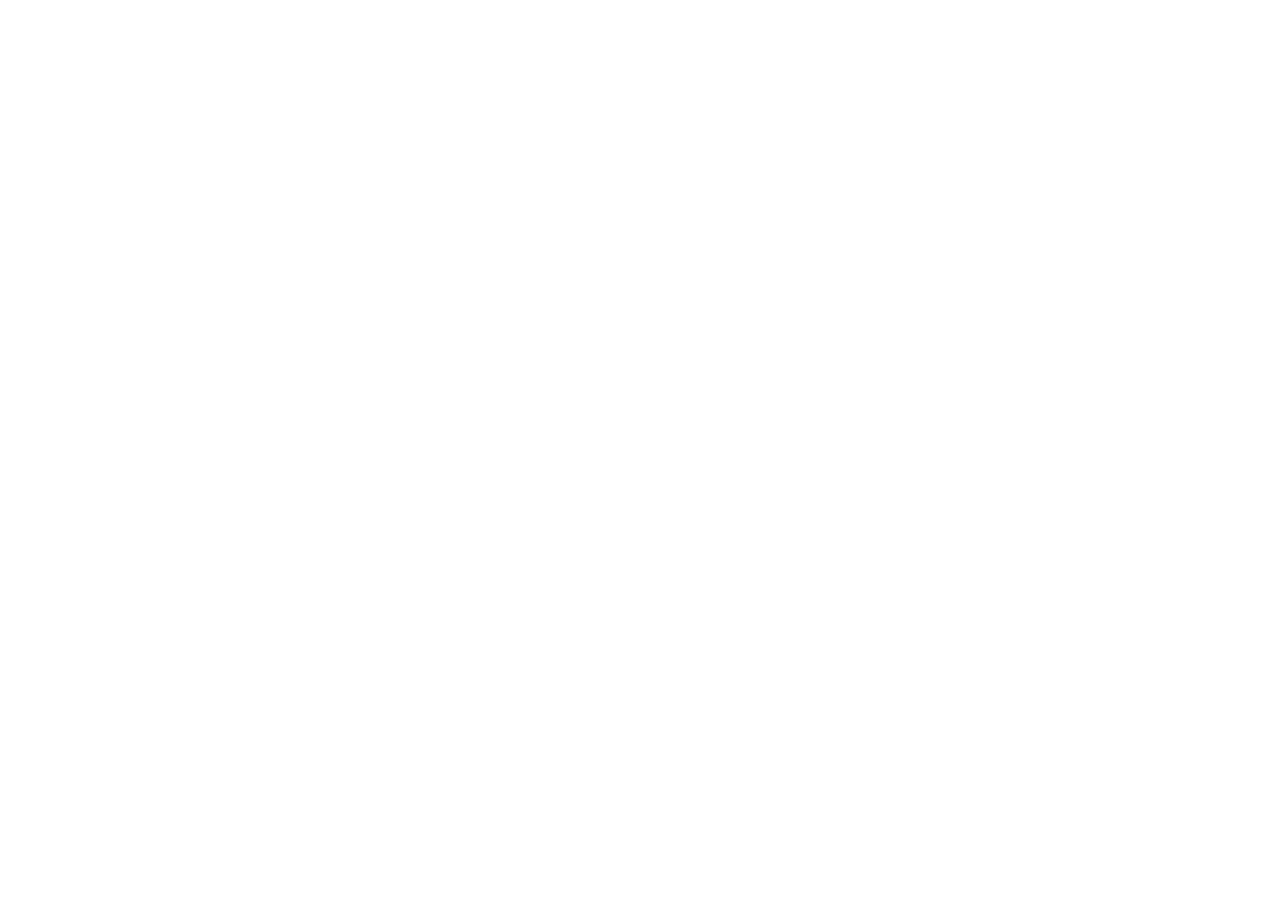
==== undersider/brands.html @ 52b518b6 "header & nav done, alle sider oprettet." ====
<!-- Fortæller det er html5 -->
<!DOCTYPE html>
<!-- html starter og slutter hele dokumentet / lang=da: Fortæller siden er på dansk -->
<html lang="da">

<!-- I <head> har man opsætning - alt det som man ikke ser som selve indholdet -->
<head>

    <!-- Sætter tegnsætning til utf-8 som bl.a. tillader danske bogstaver -->
    <meta charset="utf-8">

    <!-- Titel som ses oppe i browserens tab mv. -->
    <title>Sigende titel</title>

    <!-- Metatags der fortæller at søgemaskiner er velkomne, hvem der udgiver siden og copyright information -->
    <meta name="description" content="">
    <meta name="keywords" content="">
    <meta name="robots" content="All">
    <meta name="author" content="Udgiver">
    <meta name="copyright" content="Information om copyright">
    <meta property="og:title" content="titel">
    <meta property="og:type" content="website">
    <meta property="og:url" content="http://www. .dk">
    <meta property="og:image" content="https://www. .dk/img.jpg">
    <meta property="og:description" content="Beskrivelse">
    <meta property="og:locale" content="da_DK">

    <!-- Sikrer man kan benytte CSS ved at tilkoble en CSS fil -->
    <link href="css/styles.css" rel="stylesheet" type="text/css">

    <!-- Sikrer den vises korrekt på mobil, tablet mv. ved at tage ift. skærmstørrelse -->
    <meta name="viewport" content="width=device-width, initial-scale=1">

</head>

<!-- i <body> har man alt indhold på siden -->
<body>

<script src="https://ajax.googleapis.com/ajax/libs/jquery/1.12.4/jquery.min.js"></script>

<script>
    $(document).ready(function (e) {

    });


</script>

<script src="https://ajax.googleapis.com/ajax/libs/jquery/3.3.1/jquery.min.js"></script>
<script>
    $(document).ready(function () {
        $("button").click(function () {
            $.getJSON("package.json", function (result) {
                $("#json").html(result.persons[0].navn + " " + result.persons[0].interesser[0]);

                $.each(result.persons[0].interesser, function (i, interesse) {
                    $("#interesser").append(interesse + " ");
                });
            });
        });
    });
</script>

</body>
</html>
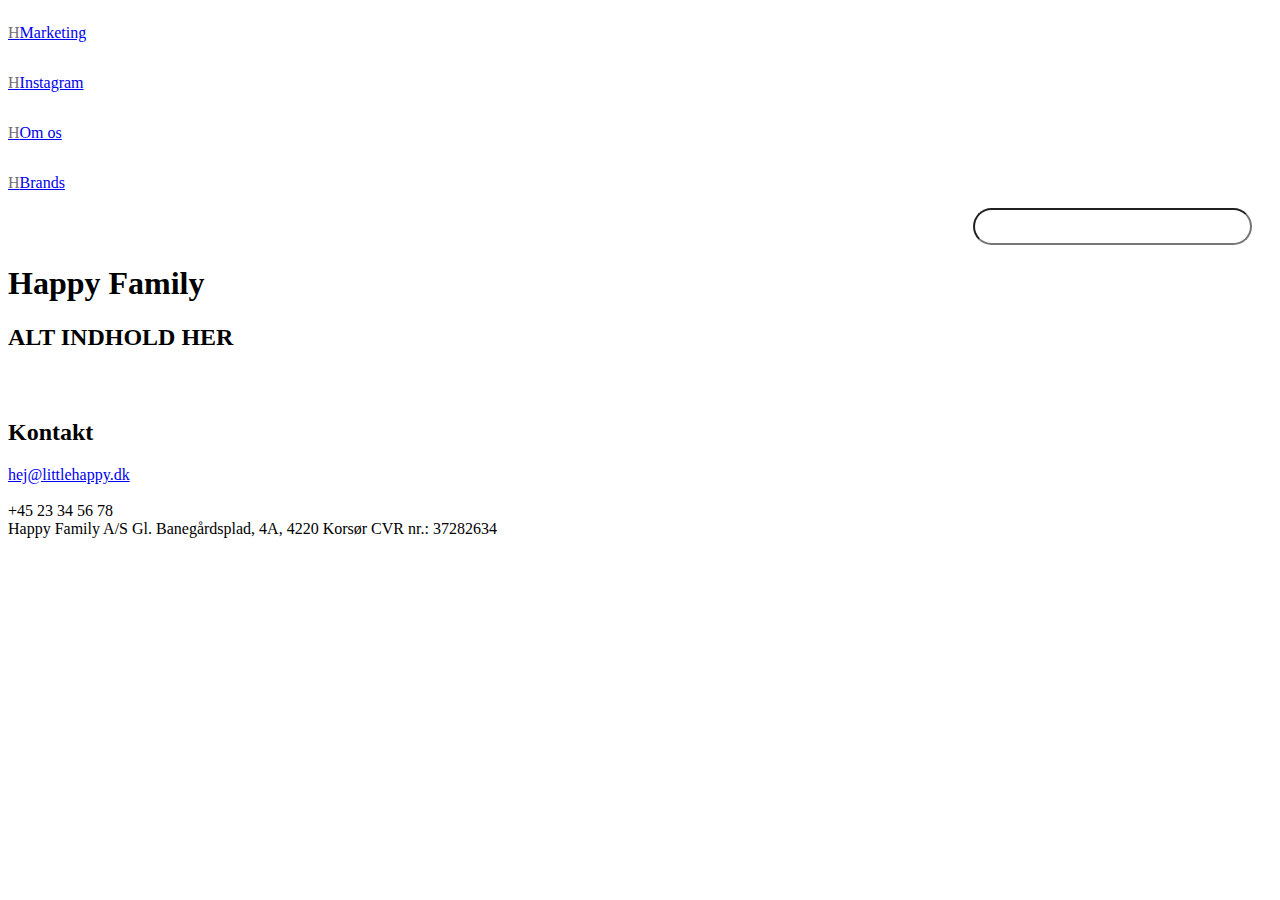
==== commit 7f11a73d: "footer done" ====
--- a/undersider/brands.html
+++ b/undersider/brands.html
@@ -10,7 +10,7 @@
     <meta charset="utf-8">
 
     <!-- Titel som ses oppe i browserens tab mv. -->
-    <title>Sigende titel</title>
+    <title>Forside</title>
 
     <!-- Metatags der fortæller at søgemaskiner er velkomne, hvem der udgiver siden og copyright information -->
     <meta name="description" content="">
@@ -26,40 +26,79 @@
     <meta property="og:locale" content="da_DK">
 
     <!-- Sikrer man kan benytte CSS ved at tilkoble en CSS fil -->
-    <link href="css/styles.css" rel="stylesheet" type="text/css">
+    <link href="//css/styles.css" rel="stylesheet" type="text/css">
 
     <!-- Sikrer den vises korrekt på mobil, tablet mv. ved at tage ift. skærmstørrelse -->
     <meta name="viewport" content="width=device-width, initial-scale=1">
+    <link href="https://fonts.googleapis.com/css?family=Poppins" rel="stylesheet">
+    <link rel="stylesheet" href="https://use.fontawesome.com/releases/v5.8.2/css/all.css" integrity="sha384-oS3vJWv+0UjzBfQzYUhtDYW+Pj2yciDJxpsK1OYPAYjqT085Qq/1cq5FLXAZQ7Ay" crossorigin="anonymous">
+
+
+
 
 </head>
 
 <!-- i <body> har man alt indhold på siden -->
 <body>
+<div class="bb">
 
-<script src="https://ajax.googleapis.com/ajax/libs/jquery/1.12.4/jquery.min.js"></script>
+    <nav style="width: 100%; ">
 
-<script>
-    $(document).ready(function (e) {
+        <div style="width: 100%; position: relative">
 
-    });
+            <div id="mySidenav" class="sidenav">
+                <a href="marketing.html" id="about" style="display: flex; flex-flow: row nowrap"><i class="fas fa-bullhorn fa-lg" style="padding-top: 7px"></i> <p style="color: #707070">H</p> <p style="font-family: 'Javacom'">Marketing</p></a>
+                <a href="instagram.html" id="blog" style="display: flex; flex-flow: row nowrap"><i class="fab fa-instagram fa-lg" style="padding-top: 7px"></i> <p style="color: #707070">H</p> <p style="font-family: 'Javacom'">Instagram</p></a>
+                <a href="omos.html" id="projects" style="display: flex; flex-flow: row nowrap"><i class="fas fa-heart fa-lg" style="padding-top: 7px"></i> <p style="color: #707070">H</p> <p style="font-family: 'Javacom'">Om os</p></a>
+                <a href="brands.html" id="contact" style="display: flex; flex-flow: row nowrap"><i class="fas fa-bars fa-lg" style="padding-top: 7px"></i> <p style="color: #707070">H</p> <p style="font-family: 'Javacom'">Brands</p></a>
+            </div>
 
+        </div>
 
-</script>
+    </nav>
 
-<script src="https://ajax.googleapis.com/ajax/libs/jquery/3.3.1/jquery.min.js"></script>
-<script>
-    $(document).ready(function () {
-        $("button").click(function () {
-            $.getJSON("package.json", function (result) {
-                $("#json").html(result.persons[0].navn + " " + result.persons[0].interesser[0]);
+    <header style="position: relative">
 
-                $.each(result.persons[0].interesser, function (i, interesse) {
-                    $("#interesser").append(interesse + " ");
-                });
-            });
-        });
-    });
-</script>
+        <div>
+            <input type="text" style="position: absolute;right: 10px; margin-right: 10px;margin-bottom: 40px; font-size: 20px; padding:5px; border-radius: 50px;display: block;">
+        </div>
+
+        <br> <br>
+
+        <a href="//index.html" style="text-decoration: none; color: black" itemscope itemtype="http://schema.org/Hotel">
+            <h1 itemprop="name">Happy Family</h1>
+        </a>
+
+    </header>
+
+    <section style="position: relative" class="Fsec">
+
+        <h2>ALT INDHOLD HER</h2>
+
+    </section>
+
+    <footer itemscope itemtype="http://schema.org/Organization">
+
+        <div class="footerFlex">
+            <div style="color: white; margin-top: 30px">
+                <a href="" target="_blank"><i class="fab fa-instagram fa-5x" style="margin: 20px"></i></a>
+                <a href="" target="_blank"><i class="fab fa-facebook fa-5x" style="margin: 20px"></i></a>
+            </div>
+
+            <div>
+                <h2>Kontakt</h2>
+                <i class="far fa-envelope fa-lg"></i><a href="mailto:hej@littlehappy.dk?Subject=Hej%20Happy%20Family" itemprop="email"> hej@littlehappy.dk</a>
+                <br><br>
+                <i class="fas fa-phone fa-lg"></i><a itemprop="telephone"> +45 23 34 56 78</a>
+
+            </div>
+        </div>
+
+        <div class="bottomLine"><span itemtype="legalName">Happy Family A/S</span>   <span itemprop="address">Gl. Banegårdsplad, 4A, 4220 Korsør</span>   <span>CVR nr.: 37282634</span>   </div>
+
+    </footer>
+
+</div>
 
 </body>
 </html>
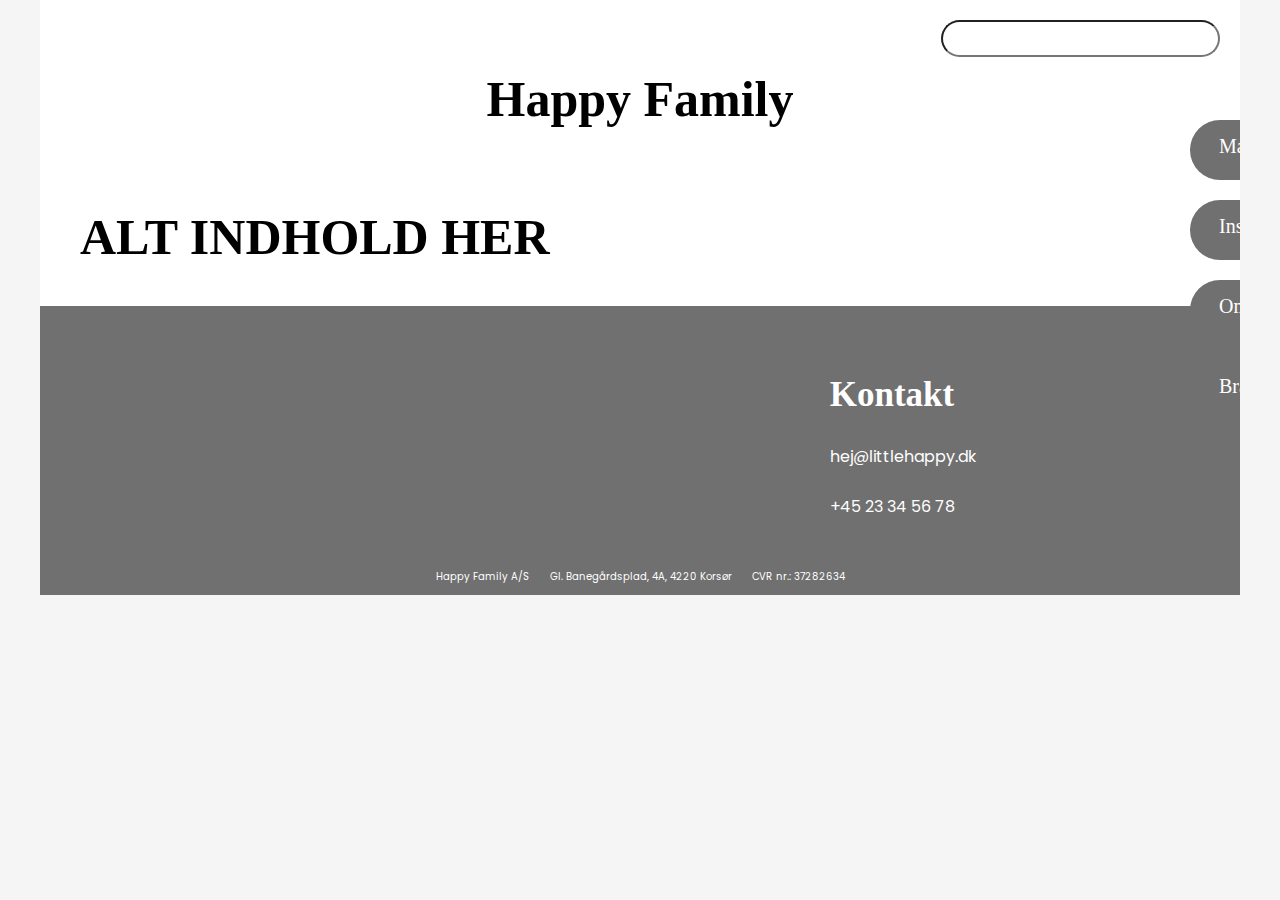
==== commit 542d11a6: "opsætning done" ====
--- a/undersider/brands.html
+++ b/undersider/brands.html
@@ -26,7 +26,7 @@
     <meta property="og:locale" content="da_DK">
 
     <!-- Sikrer man kan benytte CSS ved at tilkoble en CSS fil -->
-    <link href="//css/styles.css" rel="stylesheet" type="text/css">
+    <link href="../css/styles.css" rel="stylesheet" type="text/css">
 
     <!-- Sikrer den vises korrekt på mobil, tablet mv. ved at tage ift. skærmstørrelse -->
     <meta name="viewport" content="width=device-width, initial-scale=1">
@@ -65,7 +65,7 @@
 
         <br> <br>
 
-        <a href="//index.html" style="text-decoration: none; color: black" itemscope itemtype="http://schema.org/Hotel">
+        <a href="../index.html" style="text-decoration: none; color: black" itemscope itemtype="http://schema.org/Hotel">
             <h1 itemprop="name">Happy Family</h1>
         </a>
 
--- a/css/styles.css
+++ b/css/styles.css
@@ -0,0 +1,129 @@
+* {
+  -webkit-box-sizing: border-box;
+  box-sizing: border-box; }
+
+body {
+  margin: 0;
+  font-family: 'Poppins', sans-serif;
+  background-color: whitesmoke; }
+
+.bb {
+  width: 100%;
+  max-width: 1200px;
+  margin: 0 auto;
+  background-color: white;
+  overflow: hidden;
+  z-index: 0; }
+
+h1 {
+  margin: 0;
+  padding: 0;
+  font-family: "javacom";
+  font-size: 50px;
+  text-align: center; }
+
+h2, h3, h4, h5, h6 {
+  font-family: "Javacom"; }
+
+ul, ol {
+  margin: 0;
+  padding: 0;
+  list-style-position: inside; }
+
+li {
+  margin: 0; }
+
+p {
+  margin: 0;
+  padding: 0; }
+
+img {
+  display: block;
+  max-width: 100%;
+  height: auto; }
+
+#mySidenav a {
+  position: absolute;
+  right: -150px;
+  transition: 0.3s;
+  padding: 15px;
+  width: 200px;
+  text-decoration: none;
+  font-size: 20px;
+  color: white;
+  border-radius: 50px 0 0 50px;
+  z-index: 500; }
+
+#mySidenav a:hover {
+  right: 0; }
+
+#about {
+  top: 120px;
+  background-color: #707070;
+  z-index: 500; }
+
+#blog {
+  top: 200px;
+  background-color: #707070;
+  z-index: 500; }
+
+#projects {
+  top: 280px;
+  background-color: #707070;
+  z-index: 500; }
+
+#contact {
+  top: 360px;
+  background-color: #707070;
+  z-index: 500; }
+
+header {
+  width: 100%;
+  margin-top: 0;
+  padding-top: 20px;
+  padding-bottom: 40px; }
+  header h2 {
+    font-size: 20px; }
+
+footer {
+  width: 100%;
+  background-color: #707070;
+  padding: 40px 40px 0 40px;
+  color: white; }
+  footer h2 {
+    font-size: 35px;
+    line-height: 40px; }
+  footer a {
+    text-decoration: none;
+    color: white; }
+
+.footerFlex {
+  display: flex;
+  flex-flow: row wrap;
+  justify-content: space-around; }
+
+.bottomLine {
+  margin-top: 40px;
+  bottom: 10px;
+  color: white;
+  font-size: 10px;
+  display: flex;
+  flex-flow: row nowrap;
+  justify-content: center; }
+  .bottomLine span {
+    margin: 10px; }
+
+@media screen and (max-width: 350px) {
+  .Fsec h2 {
+    margin: 0;
+    font-size: 20px; } }
+@media screen and (min-width: 768px) {
+  .Fsec h2 {
+    margin: 30px;
+    font-size: 40px; } }
+@media screen and (min-width: 992px) {
+  .Fsec h2 {
+    margin: 40px;
+    font-size: 50px; } }
+
+/*# sourceMappingURL=styles.css.map */
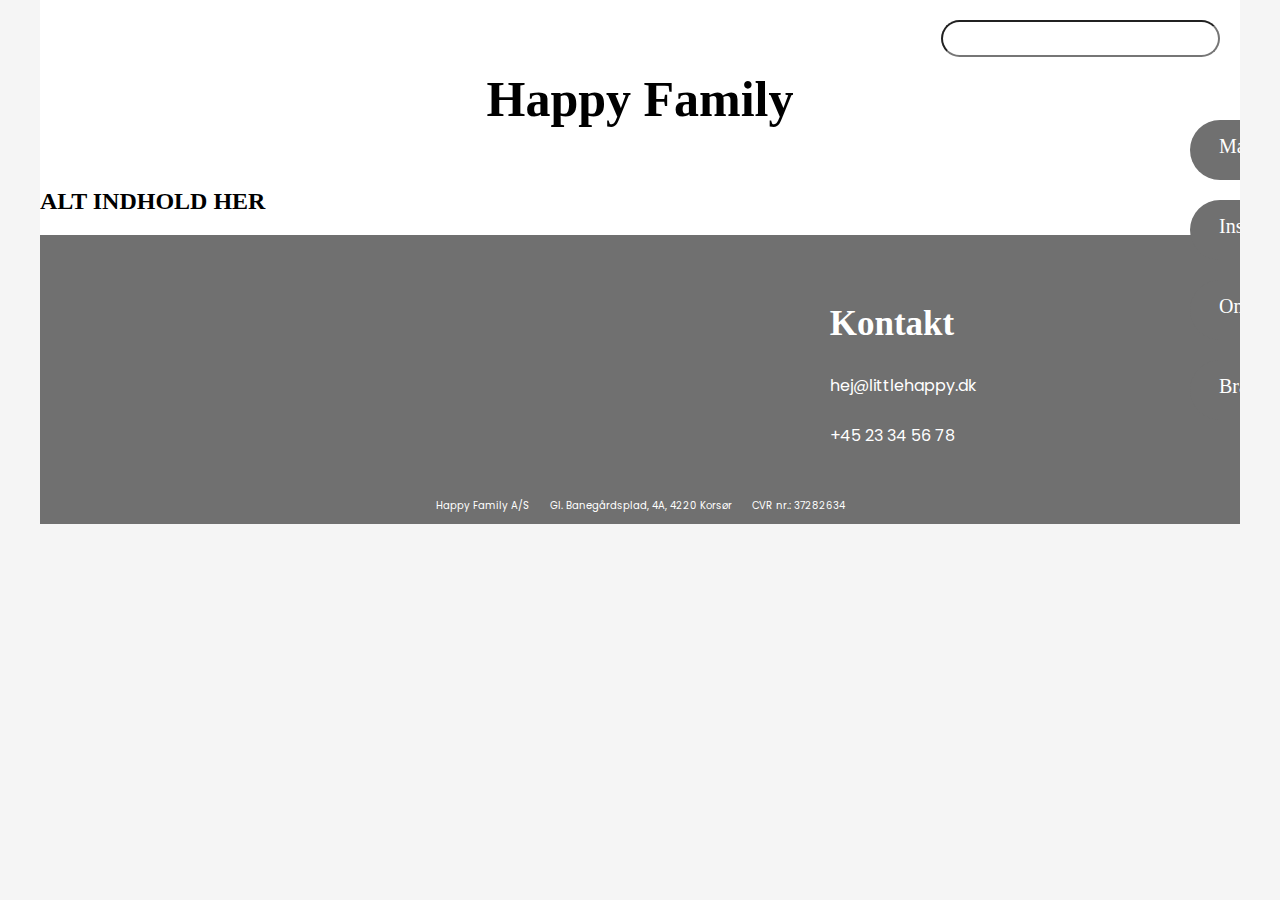
==== commit 97eaa7da: "opsætning done" ====
--- a/undersider/brands.html
+++ b/undersider/brands.html
@@ -71,7 +71,7 @@
 
     </header>
 
-    <section style="position: relative" class="Fsec">
+    <section>
 
         <h2>ALT INDHOLD HER</h2>
 
--- a/css/styles.css
+++ b/css/styles.css
@@ -85,6 +85,95 @@
   header h2 {
     font-size: 20px; }
 
+.secTwoIndex {
+  width: 100%;
+  background-color: white;
+  color: #707070;
+  padding: 80px 40px;
+  text-align: center; }
+  .secTwoIndex h2 {
+    font-size: 40px; }
+  .secTwoIndex p {
+    width: 100%;
+    max-width: 500px;
+    margin: 20px auto; }
+  .secTwoIndex img {
+    width: 100%;
+    max-width: 700px;
+    height: auto;
+    margin: 50px auto 30px auto; }
+
+.secMarketing {
+  background-image: url("../images/konkurrence-littlehappy-look2019-collage.jpg");
+  background-size: cover;
+  background-repeat: no-repeat;
+  background-position: center;
+  padding: 30px; }
+
+.secMarketingInner {
+  width: 100%;
+  max-width: 900px;
+  background-color: white;
+  color: #707070;
+  padding: 80px 40px;
+  margin: auto;
+  text-align: center; }
+  .secMarketingInner h2 {
+    font-size: 40px; }
+  .secMarketingInner p {
+    width: 100%;
+    max-width: 500px;
+    margin: 20px auto; }
+  .secMarketingInner img {
+    width: 100%;
+    max-width: 400px;
+    height: auto;
+    margin: 50px auto 30px auto; }
+
+.secInsta {
+  background-image: url("../images/forside:vision.jpg");
+  background-size: cover;
+  background-repeat: no-repeat;
+  background-position: center;
+  padding: 20px; }
+
+.secInstaInner {
+  width: 100%;
+  background-color: white;
+  color: #707070;
+  text-align: center;
+  padding: 80px 30px; }
+  .secInstaInner h2 {
+    font-size: 30px;
+    margin: 20px auto;
+    max-width: 600px; }
+
+.instaPicsRound {
+  width: 100%; }
+
+.roundImg1 {
+  margin-left: 20px; }
+
+.roundImg2 {
+  float: right;
+  margin-right: 20px;
+  margin-bottom: 20px; }
+
+.roundImg3 {
+  margin-left: 30px;
+  top: 240px; }
+
+.InstaPicsSquare {
+  padding: 100px 20px; }
+
+.squarePic {
+  width: 100%;
+  max-width: 700px;
+  margin: auto; }
+  .squarePic img {
+    width: 100%;
+    height: auto; }
+
 footer {
   width: 100%;
   background-color: #707070;
@@ -116,11 +205,26 @@
 @media screen and (max-width: 350px) {
   .Fsec h2 {
     margin: 0;
-    font-size: 20px; } }
+    font-size: 20px; }
+
+  .secMarketing {
+    padding: 20px; } }
+@media screen and (min-width: 400px) {
+  .secInstaInner h2 {
+    font-size: 40px; }
+
+  .instaPicsRound {
+    display: flex;
+    width: 100%;
+    flex-flow: row nowrap;
+    justify-content: center; } }
 @media screen and (min-width: 768px) {
   .Fsec h2 {
     margin: 30px;
-    font-size: 40px; } }
+    font-size: 40px; }
+
+  .secMarketing {
+    padding: 60px; } }
 @media screen and (min-width: 992px) {
   .Fsec h2 {
     margin: 40px;
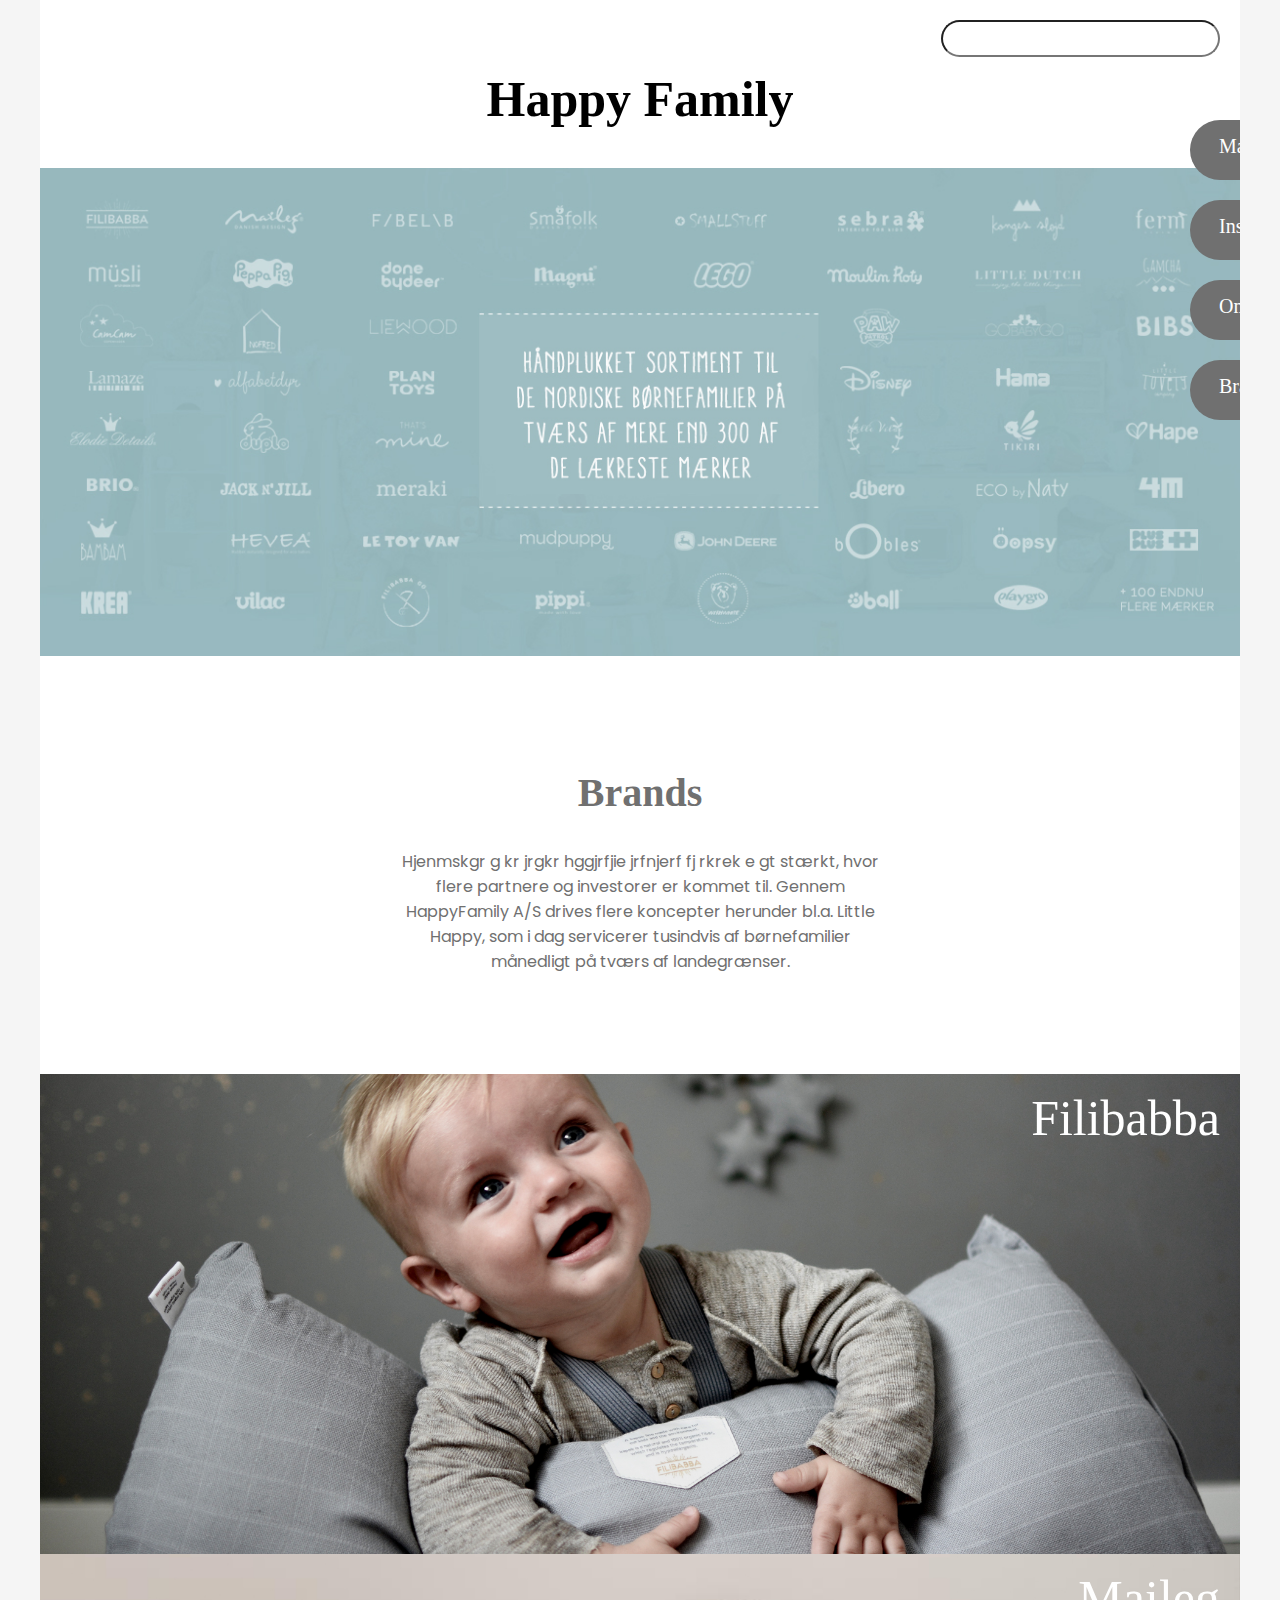
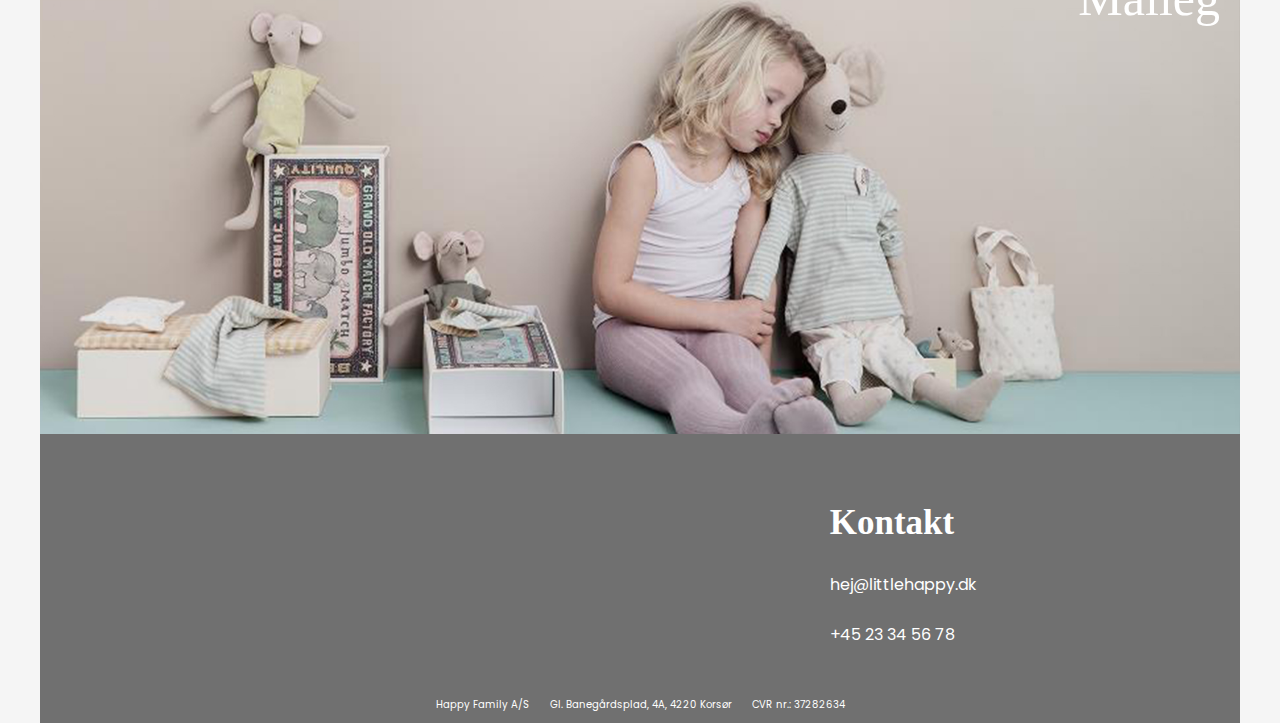
==== commit f0d91c3a: "done" ====
--- a/undersider/brands.html
+++ b/undersider/brands.html
@@ -10,7 +10,7 @@
     <meta charset="utf-8">
 
     <!-- Titel som ses oppe i browserens tab mv. -->
-    <title>Forside</title>
+    <title>Brands</title>
 
     <!-- Metatags der fortæller at søgemaskiner er velkomne, hvem der udgiver siden og copyright information -->
     <meta name="description" content="">
@@ -65,7 +65,7 @@
 
         <br> <br>
 
-        <a href="../index.html" style="text-decoration: none; color: black" itemscope itemtype="http://schema.org/Hotel">
+        <a href="../index.html" style="text-decoration: none; color: black" itemscope itemtype="http://schema.org/Organization">
             <h1 itemprop="name">Happy Family</h1>
         </a>
 
@@ -73,8 +73,27 @@
 
     <section>
 
-        <h2>ALT INDHOLD HER</h2>
+        <img src="../images/brands-leverandor.jpg" style="width: 100%; height: auto;" alt="Billeder med brands Little Happy forhandler">
 
+    </section>
+
+    <section class="brandsSec1">
+        <h2>Brands</h2>
+        <p>
+            Hjenmskgr g kr jrgkr hggjrfjie jrfnjerf fj rkrek e gt stærkt, hvor flere partnere og investorer er
+            kommet til. Gennem HappyFamily A/S drives flere koncepter herunder bl.a. Little Happy, som i dag
+            servicerer tusindvis af børnefamilier månedligt på tværs af landegrænser.
+        </p>
+    </section>
+
+    <section class="brandsSec23">
+        <img src="../images/filibabba.png" style="width: 100%; height: auto;" alt="">
+        <div class="text">Filibabba</div>
+    </section>
+
+    <section class="brandsSec23">
+        <img src="../images/maileg.png" style="width: 100%; height: auto;" alt="">
+        <div class="text">Maileg</div>
     </section>
 
     <footer itemscope itemtype="http://schema.org/Organization">
--- a/css/styles.css
+++ b/css/styles.css
@@ -119,7 +119,7 @@
   margin: auto;
   text-align: center; }
   .secMarketingInner h2 {
-    font-size: 40px; }
+    font-size: 30px; }
   .secMarketingInner p {
     width: 100%;
     max-width: 500px;
@@ -129,6 +129,28 @@
     max-width: 400px;
     height: auto;
     margin: 50px auto 30px auto; }
+
+.table {
+  display: flex;
+  flex-flow: row wrap;
+  justify-content: center;
+  margin-right: auto;
+  margin-left: auto;
+  padding: auto;
+  max-width: 1000px;
+  border: none; }
+  .table .content {
+    margin: 10px;
+    padding: 30px;
+    text-align: center;
+    border: none; }
+    .table .content img {
+      width: 140px;
+      height: 140px;
+      border-radius: 50%;
+      -webkit-filter: grayscale(100%);
+      filter: grayscale(100%);
+      margin: 10px auto; }
 
 .secInsta {
   background-image: url("../images/forside:vision.jpg");
@@ -147,32 +169,32 @@
     font-size: 30px;
     margin: 20px auto;
     max-width: 600px; }
-
-.instaPicsRound {
-  width: 100%; }
-
-.roundImg1 {
-  margin-left: 20px; }
-
-.roundImg2 {
-  float: right;
-  margin-right: 20px;
-  margin-bottom: 20px; }
-
-.roundImg3 {
-  margin-left: 30px;
-  top: 240px; }
-
-.InstaPicsSquare {
-  padding: 100px 20px; }
-
-.squarePic {
-  width: 100%;
-  max-width: 700px;
-  margin: auto; }
-  .squarePic img {
-    width: 100%;
-    height: auto; }
+  .secInstaInner p {
+    width: 100%;
+    max-width: 500px;
+    margin: 20px auto; }
+
+.brandsSec1 {
+  width: 100%;
+  text-align: center;
+  color: #707070;
+  padding: 80px 30px; }
+  .brandsSec1 h2 {
+    font-size: 40px; }
+  .brandsSec1 p {
+    width: 100%;
+    max-width: 500px;
+    margin: 20px auto; }
+
+.brandsSec23 {
+  position: relative; }
+  .brandsSec23 .text {
+    position: absolute;
+    top: 15px;
+    right: 20px;
+    font-size: 20px;
+    font-family: 'Javacom';
+    color: white; }
 
 footer {
   width: 100%;
@@ -213,21 +235,32 @@
   .secInstaInner h2 {
     font-size: 40px; }
 
-  .instaPicsRound {
-    display: flex;
-    width: 100%;
-    flex-flow: row nowrap;
-    justify-content: center; } }
+  .table .content img {
+    width: 200px;
+    height: 200px; }
+
+  .brandsSec23 .text {
+    font-size: 30px; } }
 @media screen and (min-width: 768px) {
   .Fsec h2 {
     margin: 30px;
     font-size: 40px; }
 
   .secMarketing {
-    padding: 60px; } }
+    padding: 60px; }
+
+  .brandsSec23 .text {
+    font-size: 40px; } }
 @media screen and (min-width: 992px) {
   .Fsec h2 {
     margin: 40px;
+    font-size: 50px; }
+
+  .table .content img {
+    width: 300px;
+    height: 300px; }
+
+  .brandsSec23 .text {
     font-size: 50px; } }
 
 /*# sourceMappingURL=styles.css.map */
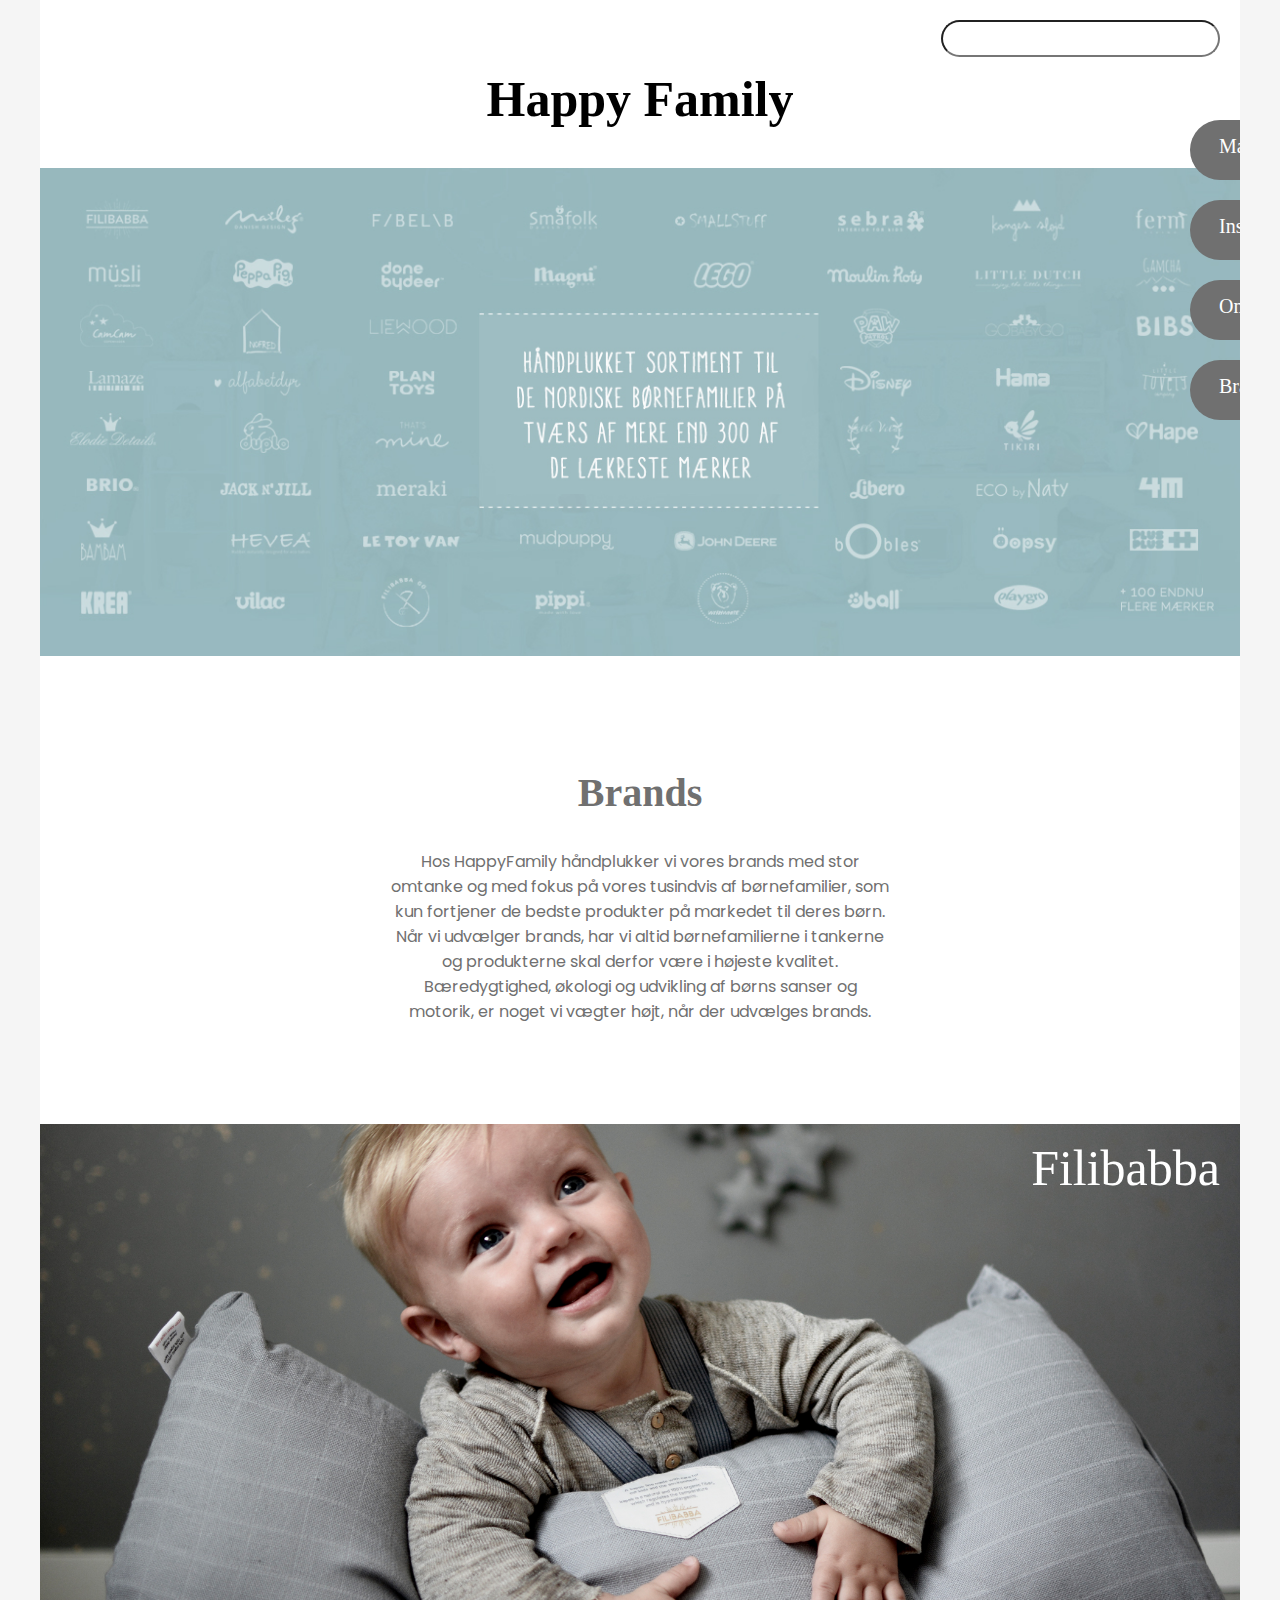
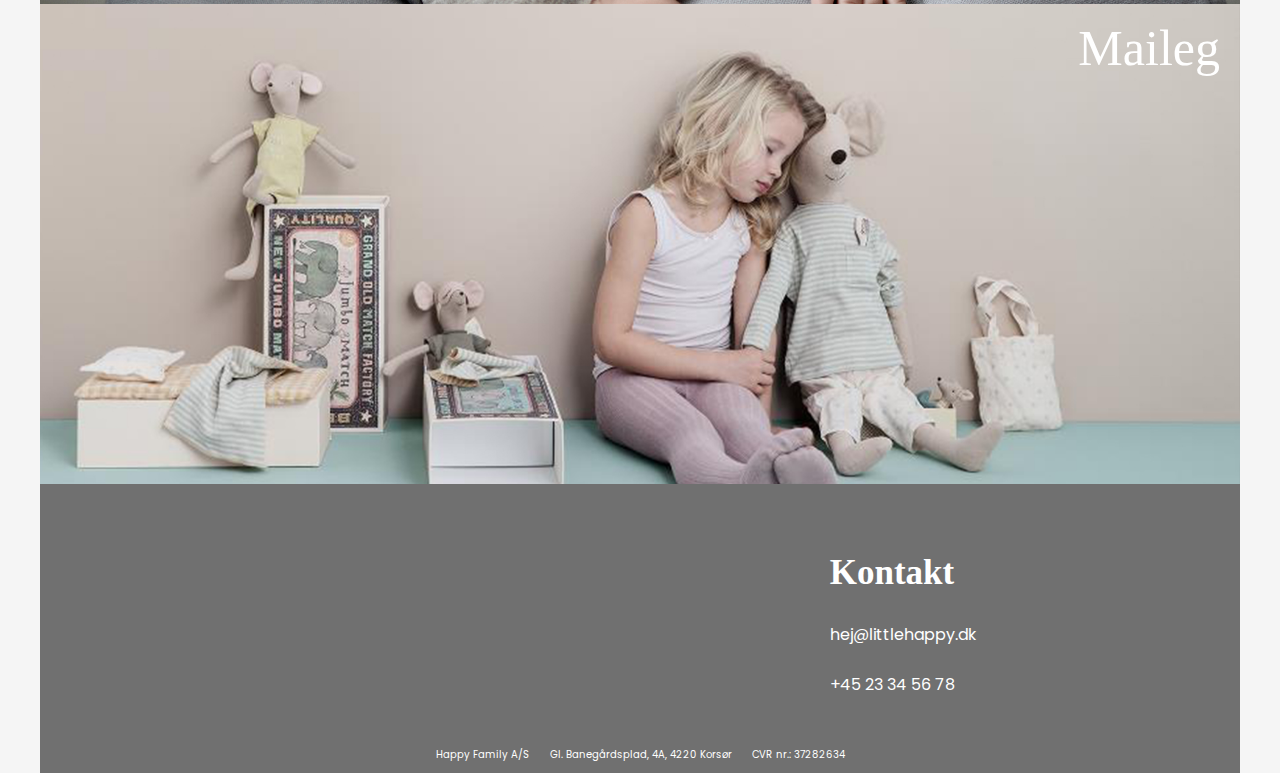
==== commit 0133c389: "done" ====
--- a/undersider/brands.html
+++ b/undersider/brands.html
@@ -78,21 +78,27 @@
     </section>
 
     <section class="brandsSec1">
+
         <h2>Brands</h2>
         <p>
-            Hjenmskgr g kr jrgkr hggjrfjie jrfnjerf fj rkrek e gt stærkt, hvor flere partnere og investorer er
-            kommet til. Gennem HappyFamily A/S drives flere koncepter herunder bl.a. Little Happy, som i dag
-            servicerer tusindvis af børnefamilier månedligt på tværs af landegrænser.
+            Hos HappyFamily håndplukker vi vores brands med stor omtanke og med fokus på vores tusindvis af børnefamilier, som kun fortjener de bedste
+            produkter på markedet til deres børn.
+            Når vi udvælger brands, har vi altid børnefamilierne i tankerne og produkterne skal derfor være i højeste kvalitet. Bæredygtighed, økologi
+            og udvikling af børns sanser og motorik, er noget vi vægter højt, når der udvælges brands.
+
         </p>
+
     </section>
 
     <section class="brandsSec23">
-        <img src="../images/filibabba.png" style="width: 100%; height: auto;" alt="">
+
+        <img src="../images/filibabba.png" style="width: 100%; height: auto;" alt="Billede fra Filibabba">
+
         <div class="text">Filibabba</div>
     </section>
 
     <section class="brandsSec23">
-        <img src="../images/maileg.png" style="width: 100%; height: auto;" alt="">
+        <img src="../images/maileg.png" style="width: 100%; height: auto;" alt="Billede fra Maileg">
         <div class="text">Maileg</div>
     </section>
 
@@ -106,14 +112,14 @@
 
             <div>
                 <h2>Kontakt</h2>
-                <i class="far fa-envelope fa-lg"></i><a href="mailto:hej@littlehappy.dk?Subject=Hej%20Happy%20Family" itemprop="email"> hej@littlehappy.dk</a>
+                <i class="far fa-envelope fa-lg"></i><a href="mailto:hej@littlehappy.dk?Subject=Hej%20Happy%20Family"> <span itemprop="email">hej@littlehappy.dk</span></a>
                 <br><br>
-                <i class="fas fa-phone fa-lg"></i><a itemprop="telephone"> +45 23 34 56 78</a>
+                <i class="fas fa-phone fa-lg"></i><a> <span itemprop="telephone">+45 23 34 56 78</span> </a>
 
             </div>
         </div>
 
-        <div class="bottomLine"><span itemtype="legalName">Happy Family A/S</span>   <span itemprop="address">Gl. Banegårdsplad, 4A, 4220 Korsør</span>   <span>CVR nr.: 37282634</span>   </div>
+        <div class="bottomLine"><span itemprop="legalName">Happy Family A/S</span>   <span itemprop="address">Gl. Banegårdsplad, 4A, 4220 Korsør</span>   <span>CVR nr.: 37282634</span>   </div>
 
     </footer>
 
